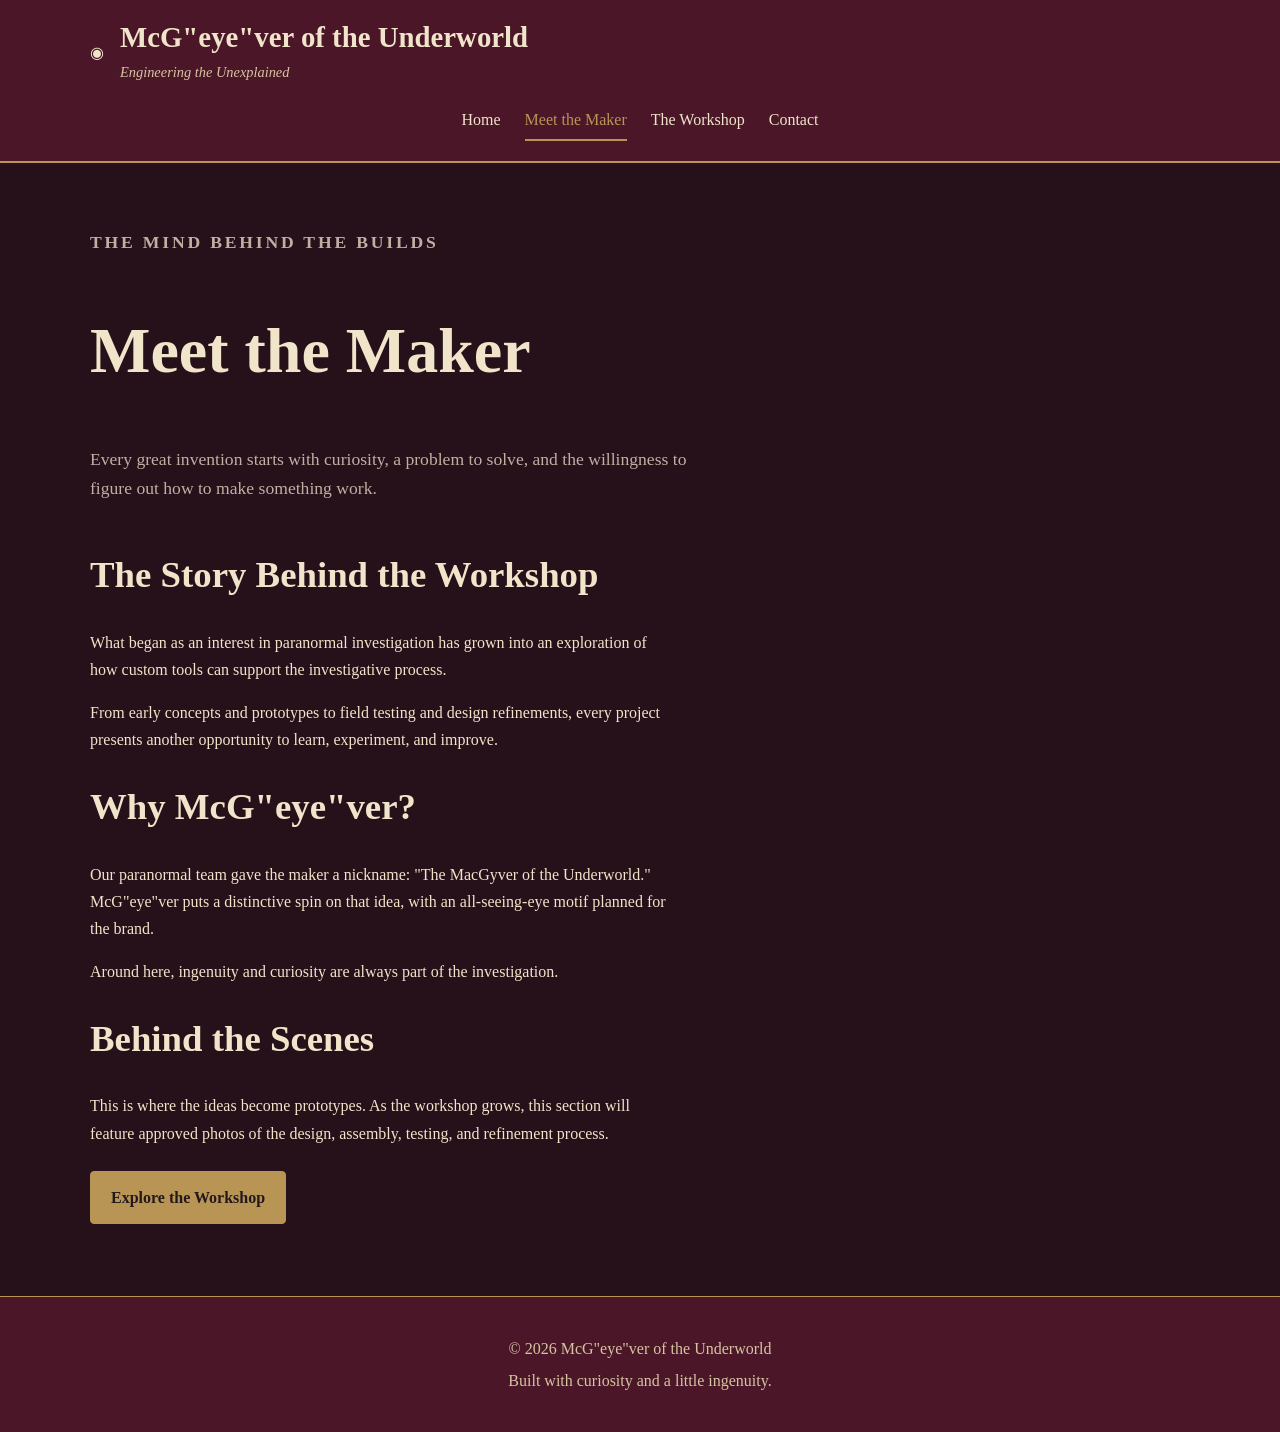
==== about.html @ 01342ce6 "Initial website version" ====
<!DOCTYPE html>
<html lang="en">
<head>
    <meta charset="UTF-8">
    <meta name="viewport" content="width=device-width, initial-scale=1.0">

    <meta name="description"
          content="Meet the maker behind McG&quot;eye&quot;ver of the Underworld and discover the inspiration behind the workshop.">

    <title>Meet the Maker | McG"eye"ver of the Underworld</title>

    <link rel="stylesheet" href="css/styles.css">
    <script src="js/script.js" defer></script>
</head>

<body>
    <header class="site-header">
        <a class="brand" href="index.html">
            <span class="brand-symbol" aria-hidden="true">◉</span>
            <span>
                <span class="brand-name">McG"eye"ver of the Underworld</span>
                <span class="brand-tagline">Engineering the Unexplained</span>
            </span>
        </a>

        <nav class="site-nav" aria-label="Main navigation">
            <a href="index.html">Home</a>
            <a href="about.html" aria-current="page">Meet the Maker</a>
            <a href="workshop.html">The Workshop</a>
            <a href="contact.html">Contact</a>
        </nav>
    </header>

    <main>
        <section class="page-intro">
            <p class="eyebrow">The Mind Behind the Builds</p>
            <h1>Meet the Maker</h1>

            <p>
                Every great invention starts with curiosity,
                a problem to solve, and the willingness to
                figure out how to make something work.
            </p>
        </section>

        <section>
            <h2>The Story Behind the Workshop</h2>

            <p>
                What began as an interest in paranormal investigation
                has grown into an exploration of how custom tools
                can support the investigative process.
            </p>

            <p>
                From early concepts and prototypes to field testing
                and design refinements, every project presents
                another opportunity to learn, experiment, and improve.
            </p>

            <!-- Personalize this section with her own story. -->
        </section>

        <section>
            <h2>Why McG"eye"ver?</h2>

            <p>
                Our paranormal team gave the maker a nickname:
                "The MacGyver of the Underworld."
                McG"eye"ver puts a distinctive spin on that idea,
                with an all-seeing-eye motif planned for the brand.
            </p>

            <p>
                Around here, ingenuity and curiosity are always
                part of the investigation.
            </p>

            <!-- Add the story behind her nickname here. -->
        </section>

        <section>
            <h2>Behind the Scenes</h2>

            <p>
                This is where the ideas become prototypes.
                As the workshop grows, this section will feature
                approved photos of the design, assembly, testing,
                and refinement process.
            </p>

            <!-- Add approved workshop photos here when available. -->
        </section>

        <a class="button" href="workshop.html">
            Explore the Workshop
        </a>
    </main>

    <footer class="site-footer">
        <p>
            &copy; <span class="current-year">2026</span>
            McG"eye"ver of the Underworld
        </p>
        <p>Built with curiosity and a little ingenuity.</p>
    </footer>
</body>
</html>
---- css/styles.css ----
/* ========================================
   McGeyever of the Underworld
   Shared website styles
   ======================================== */

:root {
    --burgundy: #4b1728;
    --burgundy-dark: #261019;
    --parchment: #f0e4ca;
    --parchment-dark: #d6c4a2;
    --gold: #b89554;
    --ink: #24191a;
    --muted: #bfb0a4;
    --panel: #332029;
}

/* 1. Basic page setup */

* {
    box-sizing: border-box;
}

html {
    scroll-behavior: smooth;
}

body {
    margin: 0;
    background: var(--burgundy-dark);
    color: var(--parchment);
    font-family: Georgia, "Times New Roman", serif;
    line-height: 1.7;
}

img {
    display: block;
    max-width: 100%;
    height: auto;
}

a {
    color: var(--gold);
}

a:hover {
    color: var(--parchment);
}

a:focus-visible,
button:focus-visible,
input:focus-visible,
textarea:focus-visible {
    outline: 3px solid var(--gold);
    outline-offset: 4px;
}

/* 2. Header and navigation */

.site-header {
    padding: 1.25rem 5%;
    background: var(--burgundy);
    border-bottom: 2px solid var(--gold);
}

.brand {
    display: flex;
    align-items: center;
    gap: 1rem;
    max-width: 1100px;
    margin: 0 auto 1rem;
    color: var(--parchment);
    text-decoration: none;
}

.brand img {
    width: 64px;
    height: 64px;
    object-fit: contain;
}

.brand-name {
    font-size: clamp(1.2rem, 3vw, 1.8rem);
    font-weight: bold;
    line-height: 1.2;
}

.brand-tagline {
    display: block;
    margin-top: 0.3rem;
    color: var(--parchment-dark);
    font-size: 0.9rem;
    font-style: italic;
}

.site-nav {
    display: flex;
    justify-content: center;
    flex-wrap: wrap;
    gap: 0.5rem 1.5rem;
}

.site-nav a {
    padding: 0.35rem 0;
    text-decoration: none;
    color: var(--parchment);
    border-bottom: 2px solid transparent;
}

.site-nav a:hover,
.site-nav a[aria-current="page"] {
    color: var(--gold);
    border-bottom-color: var(--gold);
}

/* 3. Main content */

main {
    width: min(1100px, 90%);
    min-height: 65vh;
    margin: 0 auto;
    padding: 3rem 0 4rem;
}

h1,
h2,
h3 {
    color: var(--parchment);
    line-height: 1.25;
}

h1 {
    font-size: clamp(2.2rem, 5vw, 4rem);
}

h2 {
    font-size: clamp(1.6rem, 3vw, 2.3rem);
}

p {
    max-width: 72ch;
}

.eyebrow {
    color: var(--gold);
    font-size: 0.85rem;
    font-weight: bold;
    letter-spacing: 0.16em;
    text-transform: uppercase;
}

.page-intro {
    margin-bottom: 3rem;
}

.page-intro p {
    color: var(--muted);
    font-size: 1.1rem;
}

/* 4. Homepage hero */

.hero {
    padding: 4rem 2rem;
    text-align: center;
    background: var(--burgundy);
    border: 1px solid var(--gold);
    border-radius: 8px;
}

.hero p {
    margin-right: auto;
    margin-left: auto;
}

.hero h1 {
    margin: 0.75rem 0;
}

.hero-symbol {
    margin-bottom: 1rem;
    color: var(--gold);
    font-size: 3rem;
}

/* 5. Buttons and content cards */

.button {
    display: inline-block;
    margin: 0.5rem 0.5rem 0.5rem 0;
    padding: 0.75rem 1.25rem;
    background: var(--gold);
    color: var(--ink);
    border: 1px solid var(--gold);
    border-radius: 4px;
    font: inherit;
    font-weight: bold;
    text-decoration: none;
    cursor: pointer;
}

.button:hover {
    background: var(--parchment);
    color: var(--ink);
}

.button-secondary {
    background: transparent;
    color: var(--parchment);
}

.card-grid {
    display: grid;
    grid-template-columns: repeat(3, minmax(0, 1fr));
    gap: 1.5rem;
}

.card {
    padding: 1.25rem;
    background: var(--panel);
    border: 1px solid #76505c;
    border-radius: 6px;
}

.card h3 {
    margin-top: 0;
}

.card img {
    width: 100%;
    aspect-ratio: 4 / 3;
    object-fit: cover;
    border-radius: 4px;
}

.status {
    display: inline-block;
    padding: 0.2rem 0.6rem;
    color: var(--parchment);
    border: 1px solid var(--gold);
    border-radius: 3px;
    font-size: 0.85rem;
}

/* 6. Forms */

.contact-form {
    max-width: 650px;
}

.form-field {
    margin-bottom: 1.25rem;
}

.form-field label {
    display: block;
    margin-bottom: 0.35rem;
}

.form-field input,
.form-field textarea {
    width: 100%;
    padding: 0.8rem;
    background: var(--parchment);
    color: var(--ink);
    border: 1px solid var(--gold);
    border-radius: 4px;
    font: inherit;
}

.form-field textarea {
    min-height: 150px;
    resize: vertical;
}

/* 7. Footer */

.site-footer {
    padding: 2rem 5%;
    text-align: center;
    background: var(--burgundy);
    border-top: 1px solid var(--gold);
    color: var(--parchment-dark);
}

.site-footer p {
    margin: 0.35rem auto;
}

/* 8. Smaller screens */

@media (max-width: 750px) {
    .card-grid {
        grid-template-columns: 1fr;
    }

    .brand img {
        width: 48px;
        height: 48px;
    }

    .hero {
        padding: 3rem 1rem;
    }

    main {
        padding-top: 2rem;
    }
}

@media (prefers-reduced-motion: reduce) {
    html {
        scroll-behavior: auto;
    }
}
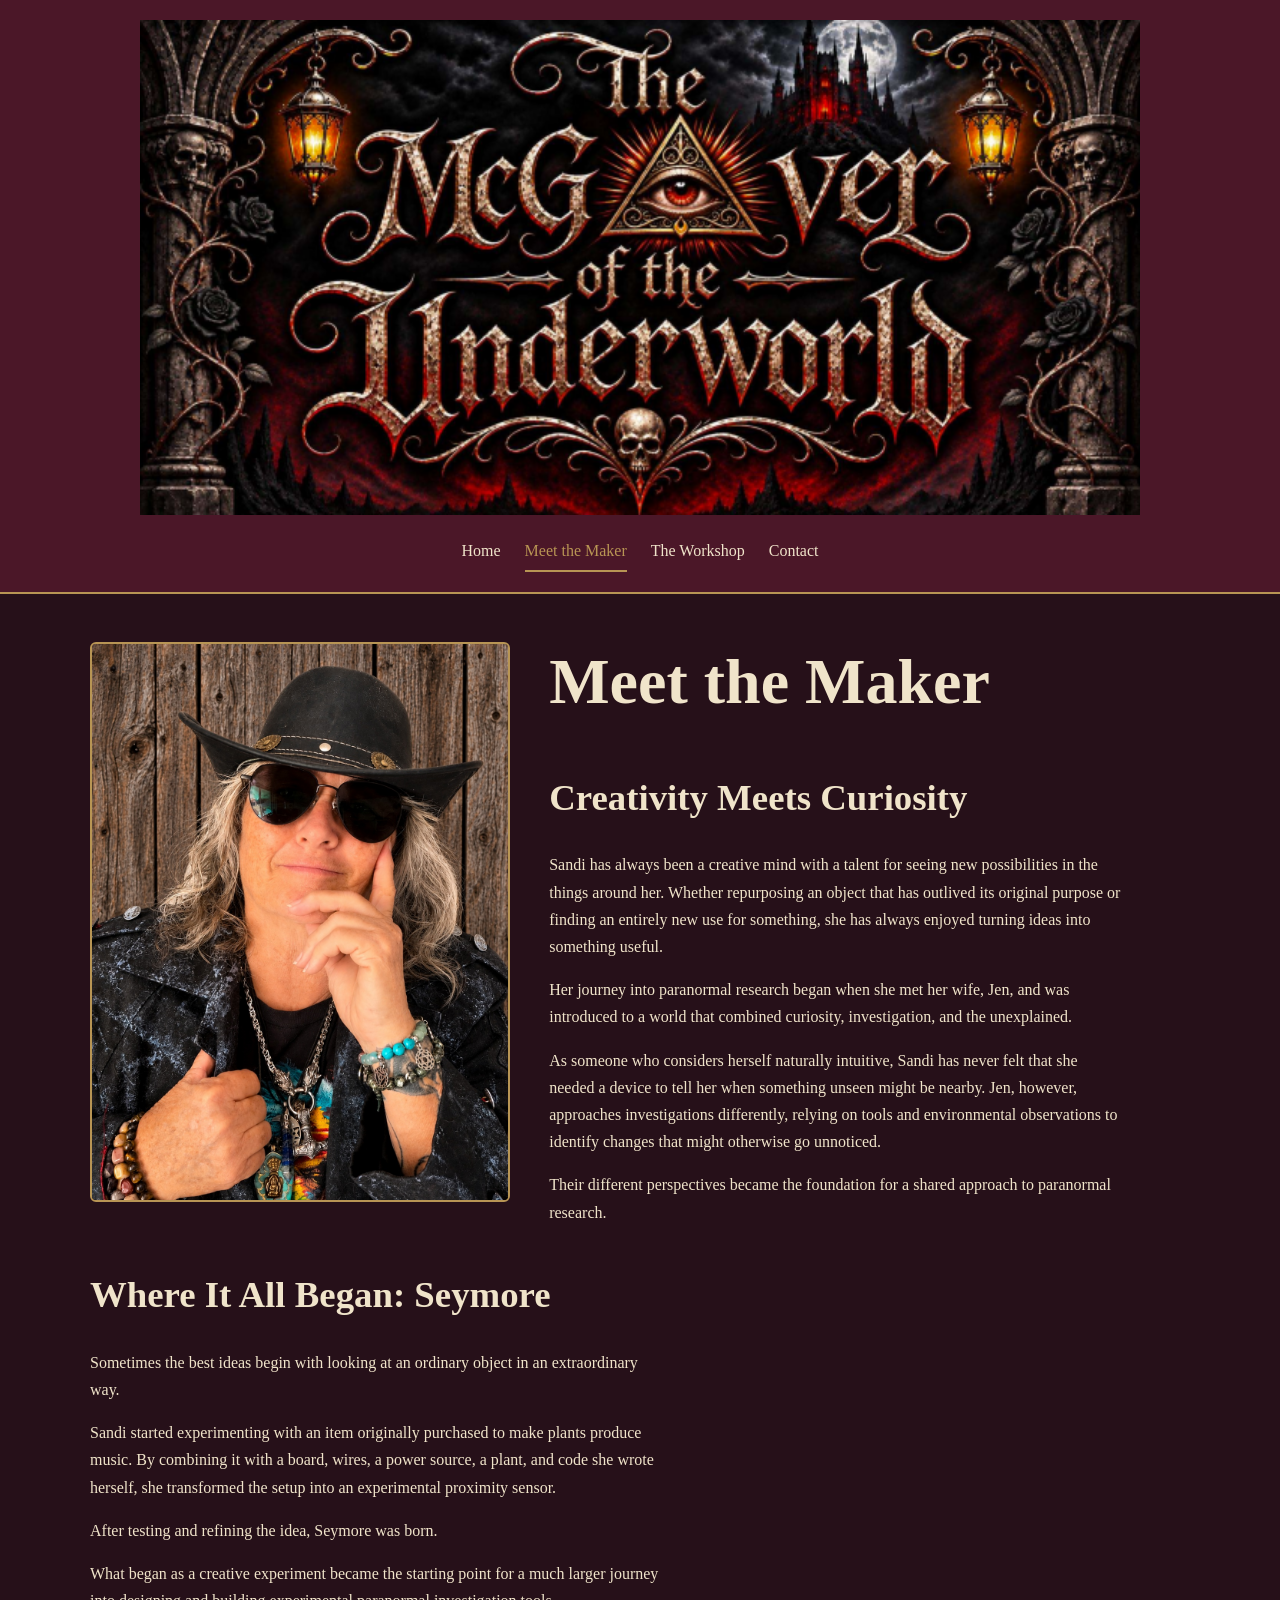
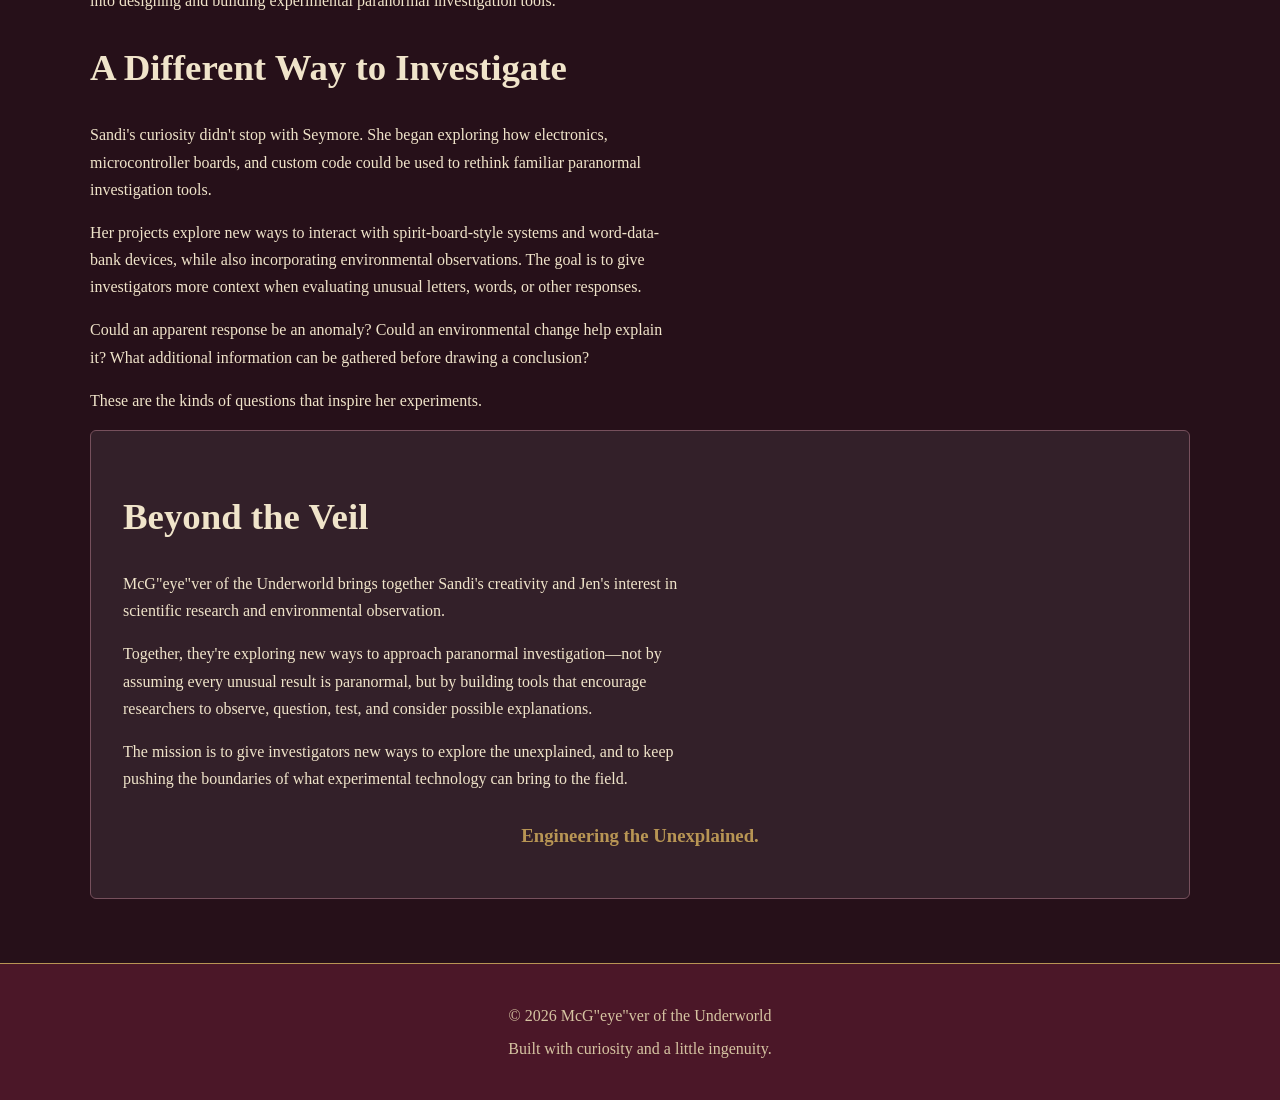
==== commit bc722fec: "Update branding, project images, and responsive layout" ====
--- a/about.html
+++ b/about.html
@@ -16,11 +16,8 @@
 <body>
     <header class="site-header">
         <a class="brand" href="index.html">
-            <span class="brand-symbol" aria-hidden="true">◉</span>
-            <span>
-                <span class="brand-name">McG"eye"ver of the Underworld</span>
-                <span class="brand-tagline">Engineering the Unexplained</span>
-            </span>
+            <img src="assets/mcgeyever-logo.png"
+                alt="McG'eye'ver of the Underworld — Engineering the Unexplained">
         </a>
 
         <nav class="site-nav" aria-label="Main navigation">
@@ -32,69 +29,140 @@
     </header>
 
     <main>
-        <section class="page-intro">
-            <p class="eyebrow">The Mind Behind the Builds</p>
-            <h1>Meet the Maker</h1>
+        <section class="section maker-intro">
+            <div class="maker-layout">
+
+                <div class="maker-photo">
+                    <img src="assets/sandi-portrait.jpg"
+                        alt="Sandi, creator of McG'eye'ver of the Underworld">
+                </div>
+
+                <div class="maker-intro-text">
+                    <h1>Meet the Maker</h1>
+                    <h2>Creativity Meets Curiosity</h2>
+
+                    <p>
+                        Sandi has always been a creative mind with a
+                        talent for seeing new possibilities in the
+                        things around her. Whether repurposing an
+                        object that has outlived its original purpose
+                        or finding an entirely new use for something,
+                        she has always enjoyed turning ideas into
+                        something useful.
+                    </p>
+
+                    <p>
+                        Her journey into paranormal research began
+                        when she met her wife, Jen, and was introduced
+                        to a world that combined curiosity,
+                        investigation, and the unexplained.
+                    </p>
+
+                    <p>
+                        As someone who considers herself naturally
+                        intuitive, Sandi has never felt that she
+                        needed a device to tell her when something
+                        unseen might be nearby. Jen, however,
+                        approaches investigations differently,
+                        relying on tools and environmental
+                        observations to identify changes that might
+                        otherwise go unnoticed.
+                    </p>
+
+                    <p>
+                        Their different perspectives became the
+                        foundation for a shared approach to
+                        paranormal research.
+                    </p>
+                </div>
+
+            </div>
+        </section>
+
+        <section class="section maker-story">
+            <h2>Where It All Began: Seymore</h2>
 
             <p>
-                Every great invention starts with curiosity,
-                a problem to solve, and the willingness to
-                figure out how to make something work.
+                Sometimes the best ideas begin with looking at an
+                ordinary object in an extraordinary way.
+            </p>
+
+            <p>
+                Sandi started experimenting with an item originally
+                purchased to make plants produce music. By combining
+                it with a board, wires, a power source, a plant, and
+                code she wrote herself, she transformed the setup
+                into an experimental proximity sensor.
+            </p>
+
+            <p>
+                After testing and refining the idea, Seymore was born.
+            </p>
+
+            <p>
+                What began as a creative experiment became the
+                starting point for a much larger journey into
+                designing and building experimental paranormal
+                investigation tools.
             </p>
         </section>
 
-        <section>
-            <h2>The Story Behind the Workshop</h2>
+        <section class="section maker-story">
+            <h2>A Different Way to Investigate</h2>
 
             <p>
-                What began as an interest in paranormal investigation
-                has grown into an exploration of how custom tools
-                can support the investigative process.
+                Sandi's curiosity didn't stop with Seymore. She began
+                exploring how electronics, microcontroller boards, and
+                custom code could be used to rethink familiar paranormal
+                investigation tools.
             </p>
 
             <p>
-                From early concepts and prototypes to field testing
-                and design refinements, every project presents
-                another opportunity to learn, experiment, and improve.
-            </p>
-
-            <!-- Personalize this section with her own story. -->
-        </section>
-
-        <section>
-            <h2>Why McG"eye"ver?</h2>
-
-            <p>
-                Our paranormal team gave the maker a nickname:
-                "The MacGyver of the Underworld."
-                McG"eye"ver puts a distinctive spin on that idea,
-                with an all-seeing-eye motif planned for the brand.
+                Her projects explore new ways to interact with
+                spirit-board-style systems and word-data-bank devices,
+                while also incorporating environmental observations.
+                The goal is to give investigators more context when
+                evaluating unusual letters, words, or other responses.
             </p>
 
             <p>
-                Around here, ingenuity and curiosity are always
-                part of the investigation.
+                Could an apparent response be an anomaly? Could an
+                environmental change help explain it? What additional
+                information can be gathered before drawing a conclusion?
             </p>
 
-            <!-- Add the story behind her nickname here. -->
+            <p>
+                These are the kinds of questions that inspire her
+                experiments.
+            </p>
         </section>
 
-        <section>
-            <h2>Behind the Scenes</h2>
+        <section class="section maker-mission">
+            <h2>Beyond the Veil</h2>
 
             <p>
-                This is where the ideas become prototypes.
-                As the workshop grows, this section will feature
-                approved photos of the design, assembly, testing,
-                and refinement process.
+                McG"eye"ver of the Underworld brings together Sandi's
+                creativity and Jen's interest in scientific research
+                and environmental observation.
             </p>
 
-            <!-- Add approved workshop photos here when available. -->
+            <p>
+                Together, they're exploring new ways to approach
+                paranormal investigation—not by assuming every
+                unusual result is paranormal, but by building tools
+                that encourage researchers to observe, question,
+                test, and consider possible explanations.
+            </p>
+
+            <p>
+                The mission is to give investigators new ways to
+                explore the unexplained, and to keep pushing the
+                boundaries of what experimental technology can
+                bring to the field.
+            </p>
+
+            <h3>Engineering the Unexplained.</h3>
         </section>
-
-        <a class="button" href="workshop.html">
-            Explore the Workshop
-        </a>
     </main>
 
     <footer class="site-footer">
--- a/css/styles.css
+++ b/css/styles.css
@@ -63,18 +63,19 @@
 }
 
 .brand {
-    display: flex;
-    align-items: center;
-    gap: 1rem;
+    display: block;
+    width: 100%;
     max-width: 1100px;
     margin: 0 auto 1rem;
-    color: var(--parchment);
-    text-decoration: none;
+    text-align: center;
 }
 
 .brand img {
-    width: 64px;
-    height: 64px;
+    display: block;
+    width: 100%;
+    max-width: 1000px;
+    height: auto;
+    margin: 0 auto;
     object-fit: contain;
 }
 
@@ -221,6 +222,15 @@
     border-radius: 6px;
 }
 
+.project-card {
+    transition: transform 0.2s ease, border-color 0.2s ease;
+}
+
+.project-card:hover {
+    transform: translateY(-4px);
+    border-color: var(--gold);
+}
+
 .card h3 {
     margin-top: 0;
 }
@@ -286,16 +296,59 @@
     margin: 0.35rem auto;
 }
 
-/* 8. Smaller screens */
+/* 8. Meet the Maker page */
+
+.maker-layout {
+    display: grid;
+    grid-template-columns: minmax(250px, 0.8fr) 1.2fr;
+    gap: 2rem;
+    align-items: start;
+}
+
+.maker-photo img {
+    width: 100%;
+    max-width: 420px;
+    aspect-ratio: 3 / 4;
+    object-fit: cover;
+    border-radius: 6px;
+    border: 2px solid var(--gold);
+}
+
+.maker-intro-text h1 {
+    margin-top: 0;
+}
+
+.maker-story {
+    max-width: 900px;
+}
+
+.maker-mission {
+    padding: 2rem;
+    background: var(--panel);
+    border: 1px solid #76505c;
+    border-radius: 6px;
+}
+
+.maker-mission h3 {
+    color: var(--gold);
+    text-align: center;
+    margin-top: 2rem;
+}
+
+/* 9. Smaller screens */
 
 @media (max-width: 750px) {
     .card-grid {
         grid-template-columns: 1fr;
     }
 
-    .brand img {
-        width: 48px;
-        height: 48px;
+    .maker-layout {
+        grid-template-columns: 1fr;
+    }
+
+    .maker-photo img {
+        max-width: 350px;
+        margin: 0 auto;
     }
 
     .hero {
